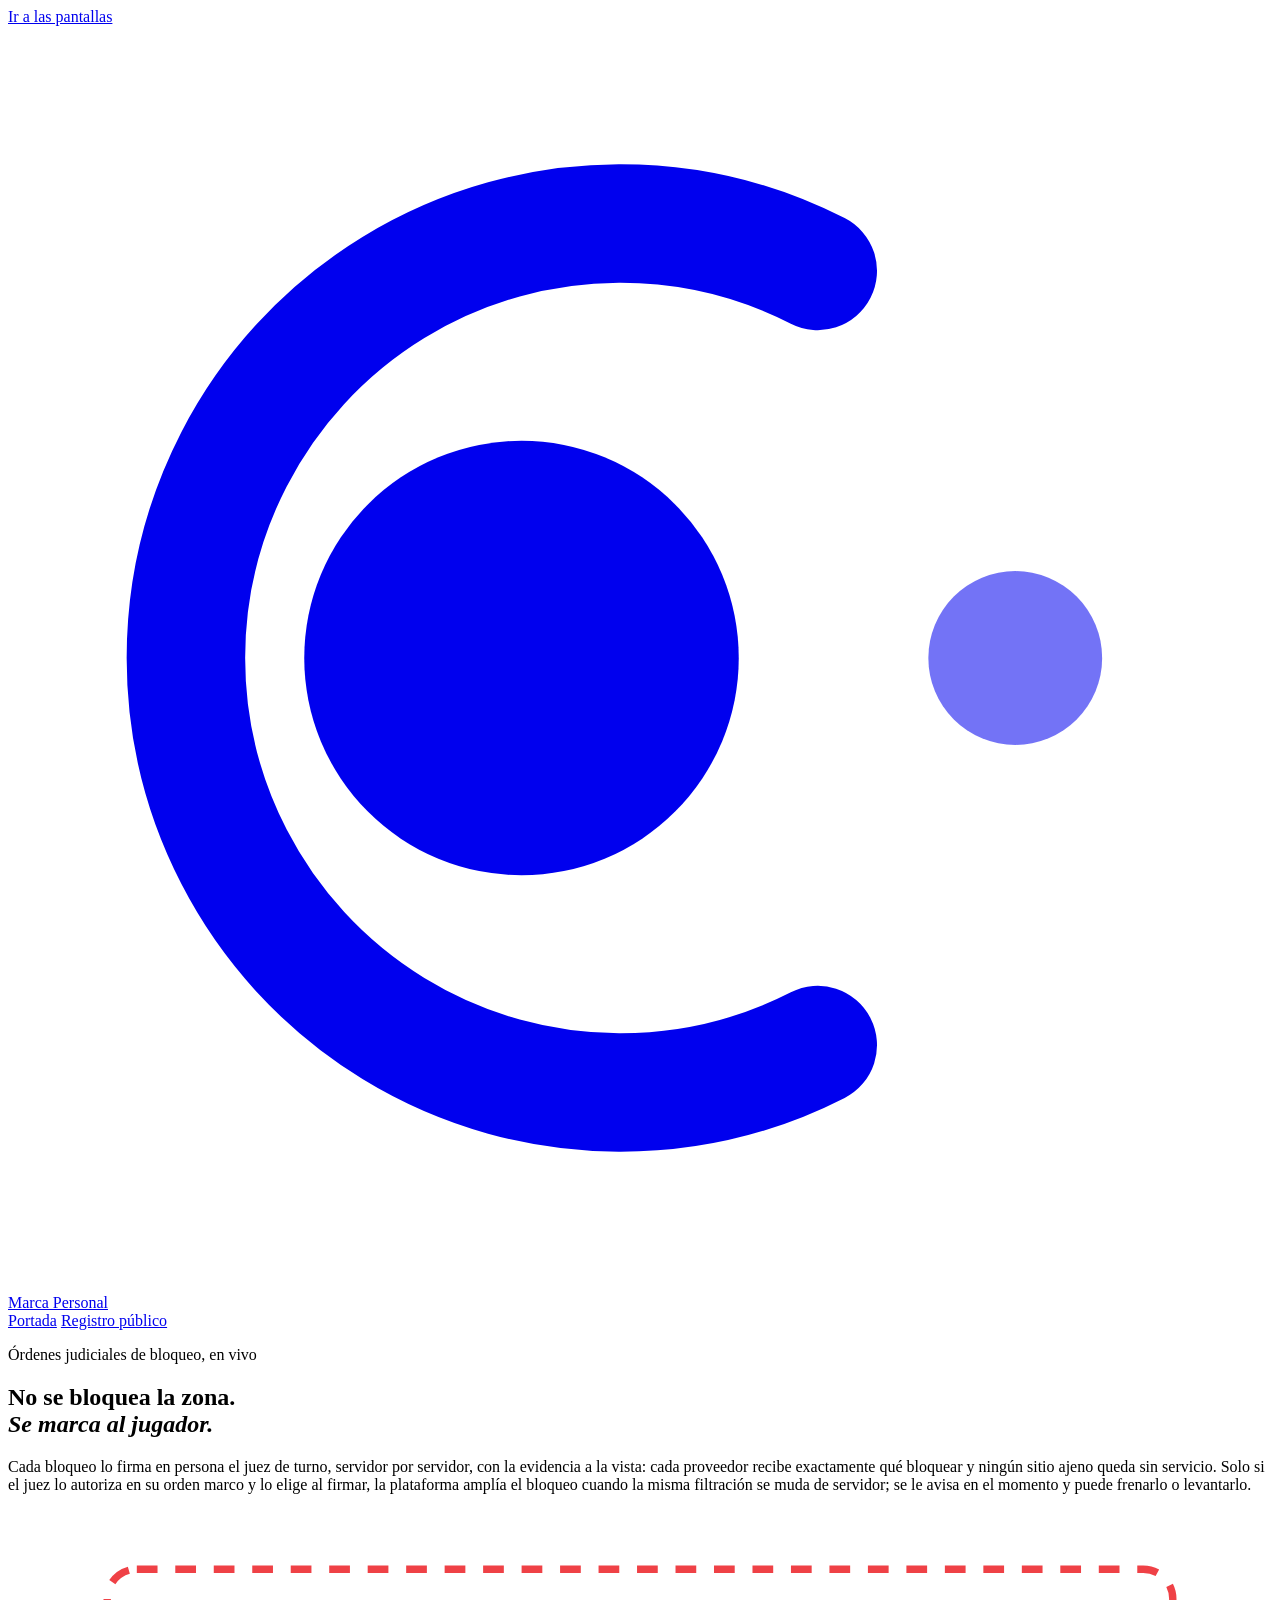
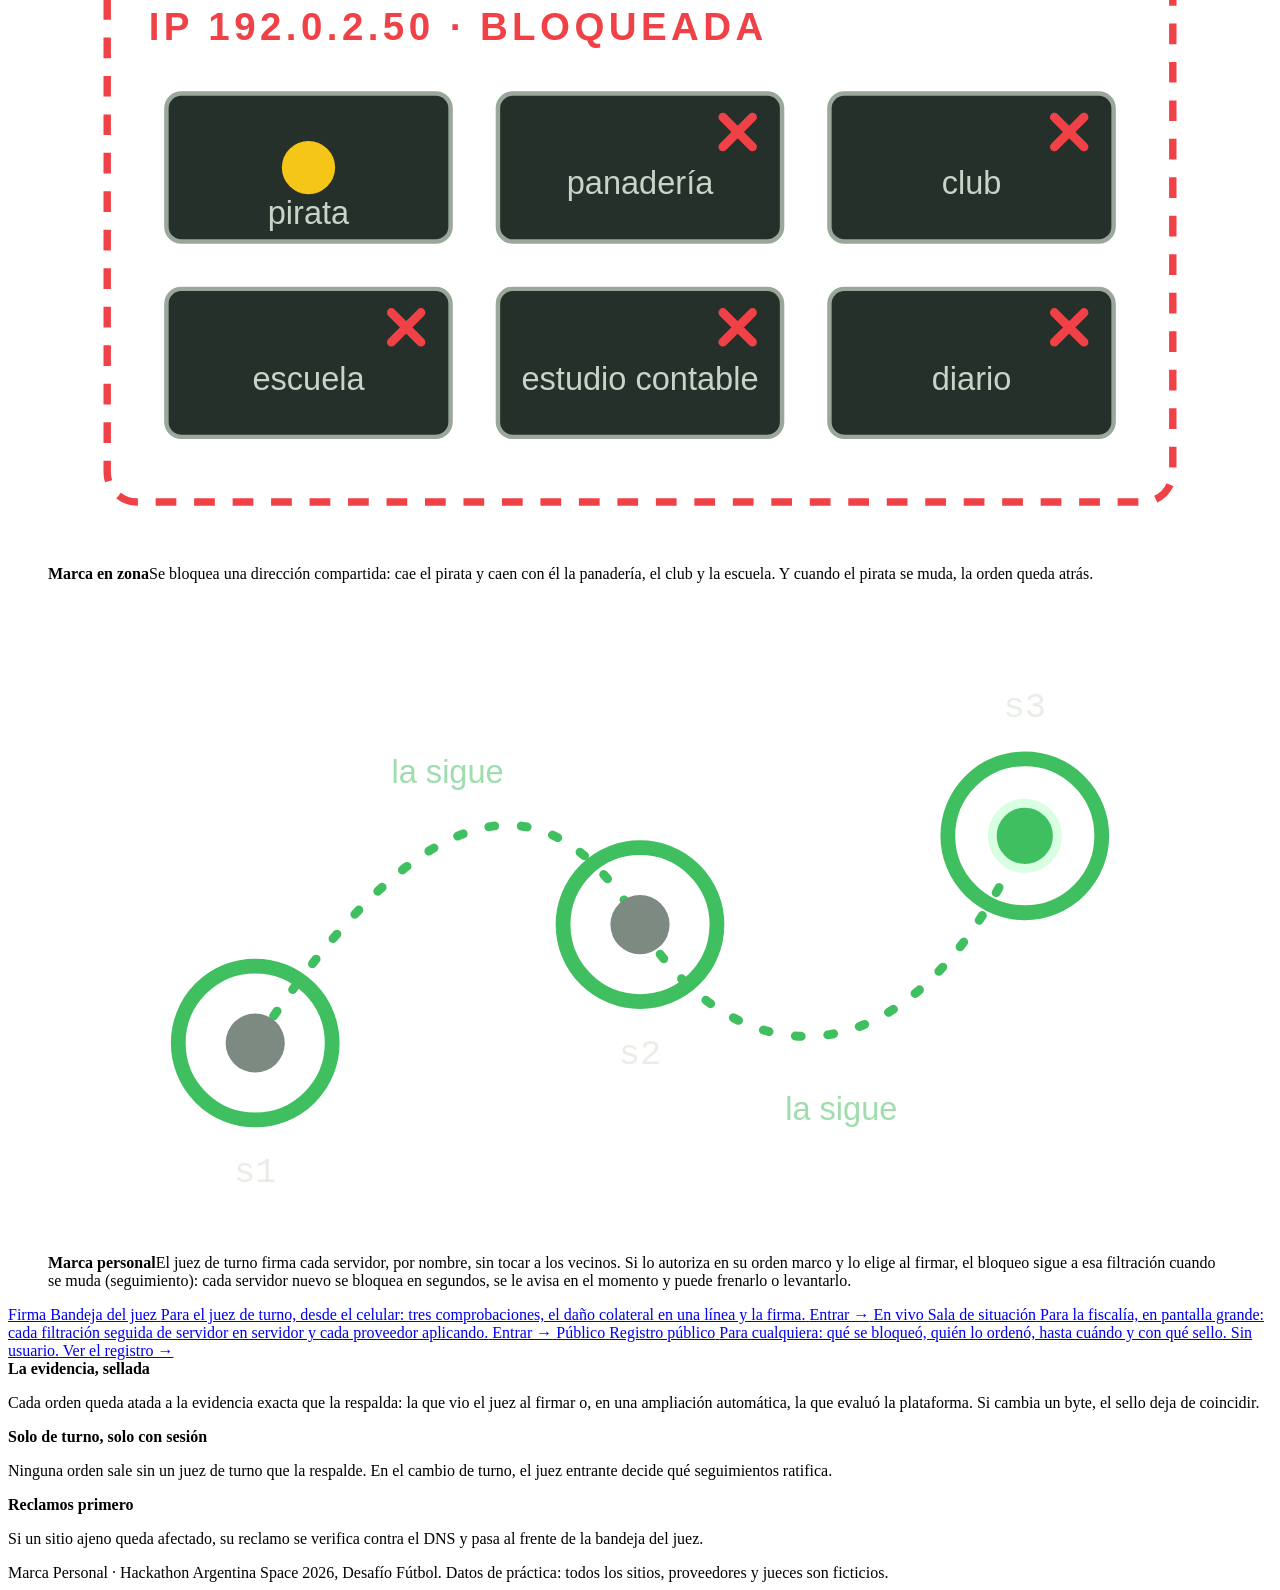
==== marca/web/index.html @ 3c909445 "Marca Personal: plataforma federal de órdenes de bloqueo en vivo Prototipo para el «Desafío Fútbol» " ====
<!doctype html>
<html lang="es">
<head>
  <meta charset="utf-8">
  <meta name="viewport" content="width=device-width, initial-scale=1">
  <meta name="color-scheme" content="light dark">
  <meta name="theme-color" content="#f3eee3">
  <title>Marca Personal — órdenes de bloqueo en vivo</title>
  <meta name="description" content="Órdenes judiciales de bloqueo que firma en persona el juez de turno, servidor por servidor, sin dejar sin servicio a sitios ajenos. Solo si el juez lo autoriza, el bloqueo sigue a la transmisión pirata cuando se muda.">
  <link rel="icon" href="/static/marca.svg" type="image/svg+xml">
  <link rel="stylesheet" href="/static/css/base.css">
  <link rel="stylesheet" href="/static/css/papel.css">
</head>
<body class="papel">
  <a class="saltar" href="#entradas">Ir a las pantallas</a>
  <div class="portada">
    <header class="publico__cabeza">
      <a class="logo" href="/" aria-label="Marca Personal, portada">
        <svg viewBox="0 0 32 32" aria-hidden="true"><circle cx="13" cy="16" r="5.5" fill="currentColor"/><path d="M20.5 6.2A11 11 0 1 0 20.5 25.8" fill="none" stroke="currentColor" stroke-width="3" stroke-linecap="round"/><circle cx="25.5" cy="16" r="2.2" fill="currentColor" opacity=".55"/></svg>
        <span class="logo__texto">Marca Personal</span>
      </a>
      <nav class="publico__nav" aria-label="Secciones">
        <a href="/" aria-current="page">Portada</a>
        <a href="/transparencia">Registro público</a>
      </nav>
    </header>

    <main>
      <section class="portada__heroe">
        <p class="rotulo">Órdenes judiciales de bloqueo, en vivo</p>
        <h1 class="portada__titulo">No se bloquea la zona.<br><em>Se marca al jugador.</em></h1>
        <p class="portada__bajada">Cada bloqueo lo firma en persona el juez de turno, servidor por servidor, con la evidencia a la vista: cada proveedor recibe exactamente qué bloquear y ningún sitio ajeno queda sin servicio. Solo si el juez lo autoriza en su orden marco y lo elige al firmar, la plataforma amplía el bloqueo cuando la misma filtración se muda de servidor; se le avisa en el momento y puede frenarlo o levantarlo.</p>
      </section>

      <section class="contraste" aria-label="Dos formas de bloquear">
        <div class="contraste__grilla">
          <figure>
            <svg viewBox="0 0 400 220" role="img" aria-labelledby="fig-zona">
              <title id="fig-zona">Marca en zona: se bloquea una IP compartida y caen todos los sitios que viven en ella.</title>
              <rect x="20" y="20" width="360" height="180" rx="10" fill="none" stroke="#ef4146" stroke-width="2.5" stroke-dasharray="7 6"/>
              <text x="34" y="44" fill="#ef4146" font-family="sans-serif" font-size="13" font-weight="700" letter-spacing="1.5">IP 192.0.2.50 · BLOQUEADA</text>
              <g fill="#26302b" stroke="#9aa79a" stroke-width="1.5">
                <rect x="40" y="62" width="96" height="50" rx="5"/><rect x="152" y="62" width="96" height="50" rx="5"/><rect x="264" y="62" width="96" height="50" rx="5"/>
                <rect x="40" y="128" width="96" height="50" rx="5"/><rect x="152" y="128" width="96" height="50" rx="5"/><rect x="264" y="128" width="96" height="50" rx="5"/>
              </g>
              <circle cx="88" cy="87" r="9" fill="#f5c518"/>
              <g font-family="sans-serif" font-size="11" fill="#c9d3c6" text-anchor="middle">
                <text x="88" y="106">pirata</text><text x="200" y="96">panadería</text><text x="312" y="96">club</text>
                <text x="88" y="162">escuela</text><text x="200" y="162">estudio contable</text><text x="312" y="162">diario</text>
              </g>
              <g stroke="#ef4146" stroke-width="3" stroke-linecap="round"><path d="M228 70l10 10M238 70l-10 10"/><path d="M340 70l10 10M350 70l-10 10"/><path d="M116 136l10 10M126 136l-10 10"/><path d="M228 136l10 10M238 136l-10 10"/><path d="M340 136l10 10M350 136l-10 10"/></g>
            </svg>
            <figcaption><strong class="contraste__zona">Marca en zona</strong><span>Se bloquea una dirección compartida: cae el pirata y caen con él la panadería, el club y la escuela. Y cuando el pirata se muda, la orden queda atrás.</span></figcaption>
          </figure>
          <figure>
            <svg viewBox="0 0 400 220" role="img" aria-labelledby="fig-personal">
              <title id="fig-personal">Marca personal: se bloquea solo el nombre del servidor pirata y, con el seguimiento que autoriza el juez, el bloqueo alcanza a la transmisión cuando se muda.</title>
              <path d="M70 150 C 130 60, 170 60, 200 110 S 290 170, 330 80" fill="none" stroke="#3fbf5f" stroke-width="3" stroke-dasharray="2 9" stroke-linecap="round"/>
              <g fill="none" stroke-width="5">
                <circle cx="70" cy="150" r="26" stroke="#3fbf5f"/><circle cx="200" cy="110" r="26" stroke="#3fbf5f"/><circle cx="330" cy="80" r="26" stroke="#3fbf5f"/>
              </g>
              <circle cx="70" cy="150" r="10" fill="#7d8a82"/><circle cx="200" cy="110" r="10" fill="#7d8a82"/><circle cx="330" cy="80" r="11" fill="#3fbf5f" stroke="#d9ffe3" stroke-width="3"/>
              <g font-family="ui-monospace, Menlo, monospace" font-size="12" fill="#e8eee6" text-anchor="middle">
                <text x="70" y="197">s1</text><text x="200" y="157">s2</text><text x="330" y="40">s3</text>
              </g>
              <g font-family="sans-serif" font-size="11" fill="#9fdcae" text-anchor="middle">
                <text x="135" y="62">la sigue</text><text x="268" y="176">la sigue</text>
              </g>
            </svg>
            <figcaption><strong>Marca personal</strong><span>El juez de turno firma cada servidor, por nombre, sin tocar a los vecinos. Si lo autoriza en su orden marco y lo elige al firmar, el bloqueo sigue a esa filtración cuando se muda (seguimiento): cada servidor nuevo se bloquea en segundos, se le avisa en el momento y puede frenarlo o levantarlo.</span></figcaption>
          </figure>
        </div>
      </section>

      <section id="entradas" class="entradas" aria-label="Pantallas">
        <a class="entrada-portada entrada-portada--juez" href="/juez">
          <span class="tarjeta tarjeta--amarilla">Firma</span>
          <span class="entrada-portada__titulo">Bandeja del juez</span>
          <span class="entrada-portada__texto">Para el juez de turno, desde el celular: tres comprobaciones, el daño colateral en una línea y la firma.</span>
          <span class="entrada-portada__ir">Entrar →</span>
        </a>
        <a class="entrada-portada entrada-portada--sala" href="/sala">
          <span class="tarjeta tarjeta--verde">En vivo</span>
          <span class="entrada-portada__titulo">Sala de situación</span>
          <span class="entrada-portada__texto">Para la fiscalía, en pantalla grande: cada filtración seguida de servidor en servidor y cada proveedor aplicando.</span>
          <span class="entrada-portada__ir">Entrar →</span>
        </a>
        <a class="entrada-portada entrada-portada--registro" href="/transparencia">
          <span class="tarjeta tarjeta--gris">Público</span>
          <span class="entrada-portada__titulo">Registro público</span>
          <span class="entrada-portada__texto">Para cualquiera: qué se bloqueó, quién lo ordenó, hasta cuándo y con qué sello. Sin usuario.</span>
          <span class="entrada-portada__ir">Ver el registro →</span>
        </a>
      </section>

      <section class="ideas" aria-label="Cómo funciona">
        <div class="idea"><strong>La evidencia, sellada</strong><p>Cada orden queda atada a la evidencia exacta que la respalda: la que vio el juez al firmar o, en una ampliación automática, la que evaluó la plataforma. Si cambia un byte, el sello deja de coincidir.</p></div>
        <div class="idea"><strong>Solo de turno, solo con sesión</strong><p>Ninguna orden sale sin un juez de turno que la respalde. En el cambio de turno, el juez entrante decide qué seguimientos ratifica.</p></div>
        <div class="idea"><strong>Reclamos primero</strong><p>Si un sitio ajeno queda afectado, su reclamo se verifica contra el DNS y pasa al frente de la bandeja del juez.</p></div>
      </section>
    </main>

    <footer class="pie">Marca Personal · Hackathon Argentina Space 2026, Desafío Fútbol. Datos de práctica: todos los sitios, proveedores y jueces son ficticios.</footer>
  </div>
</body>
</html>
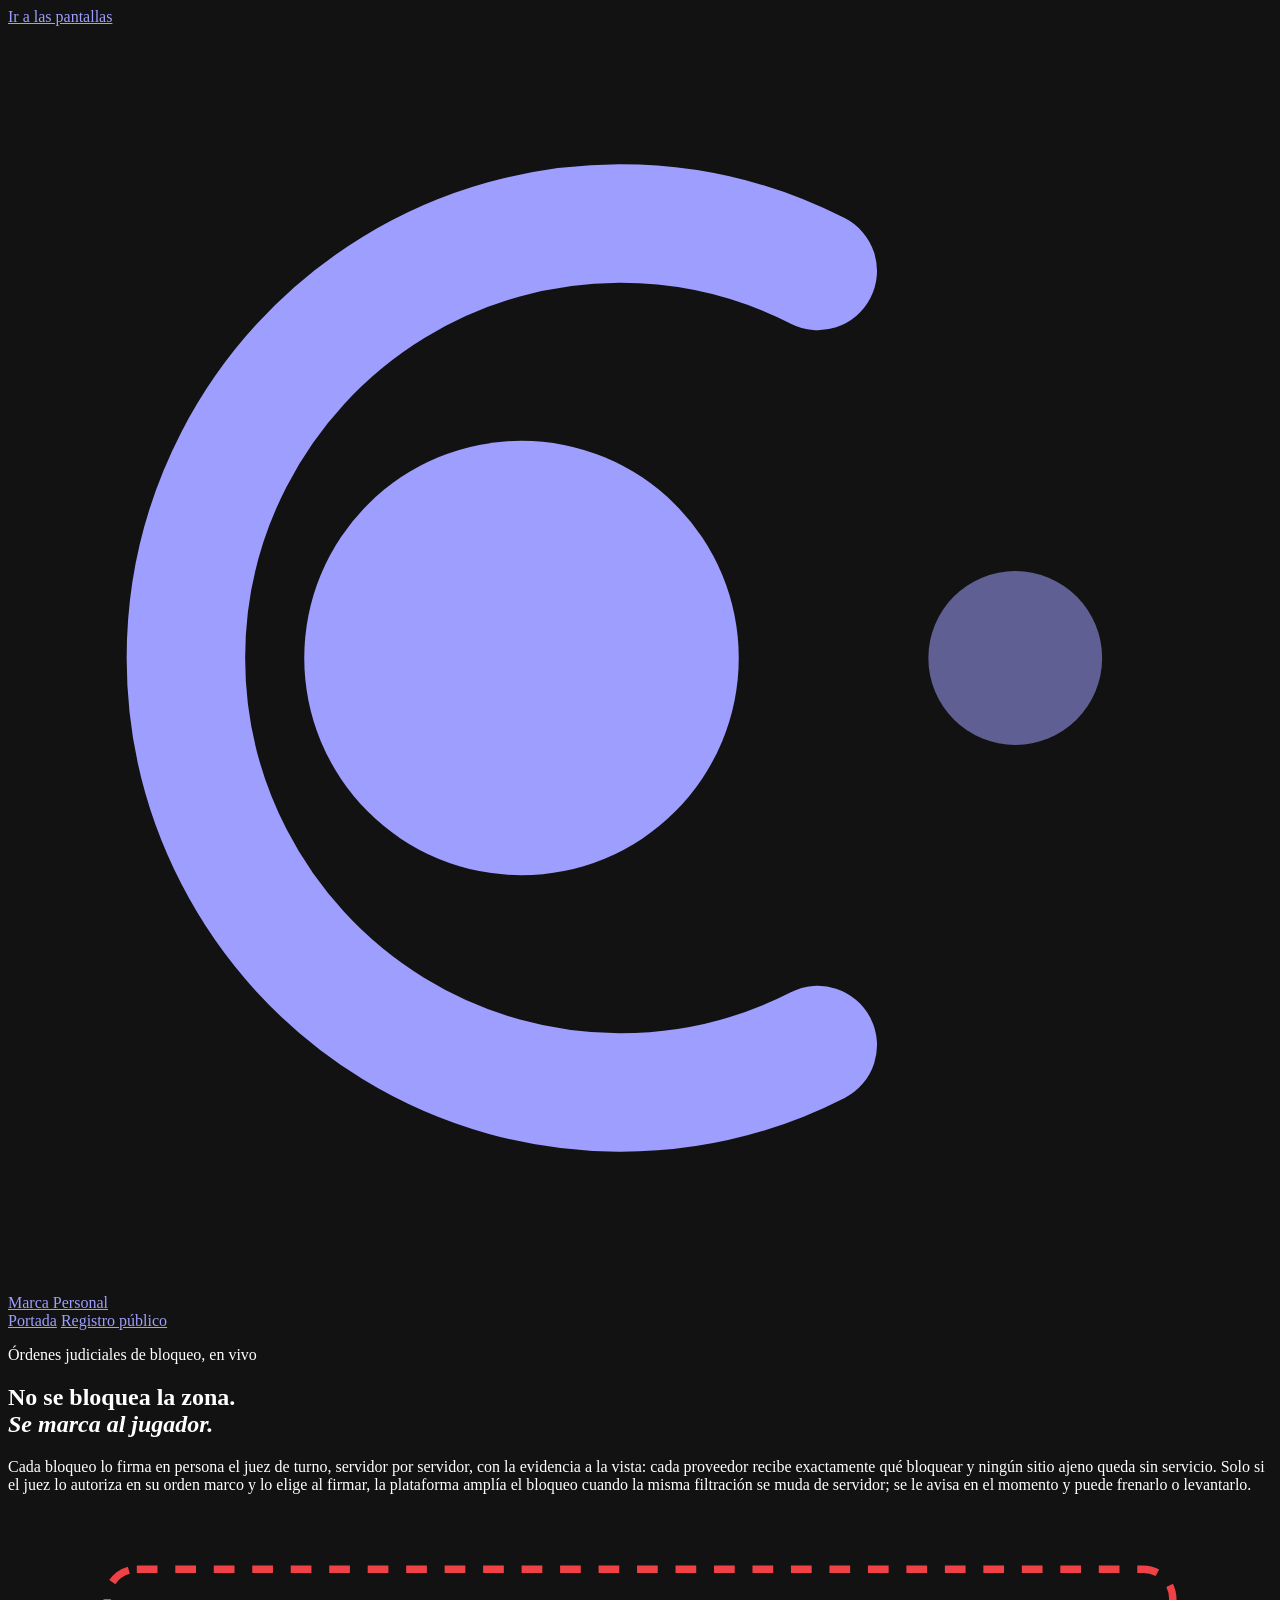
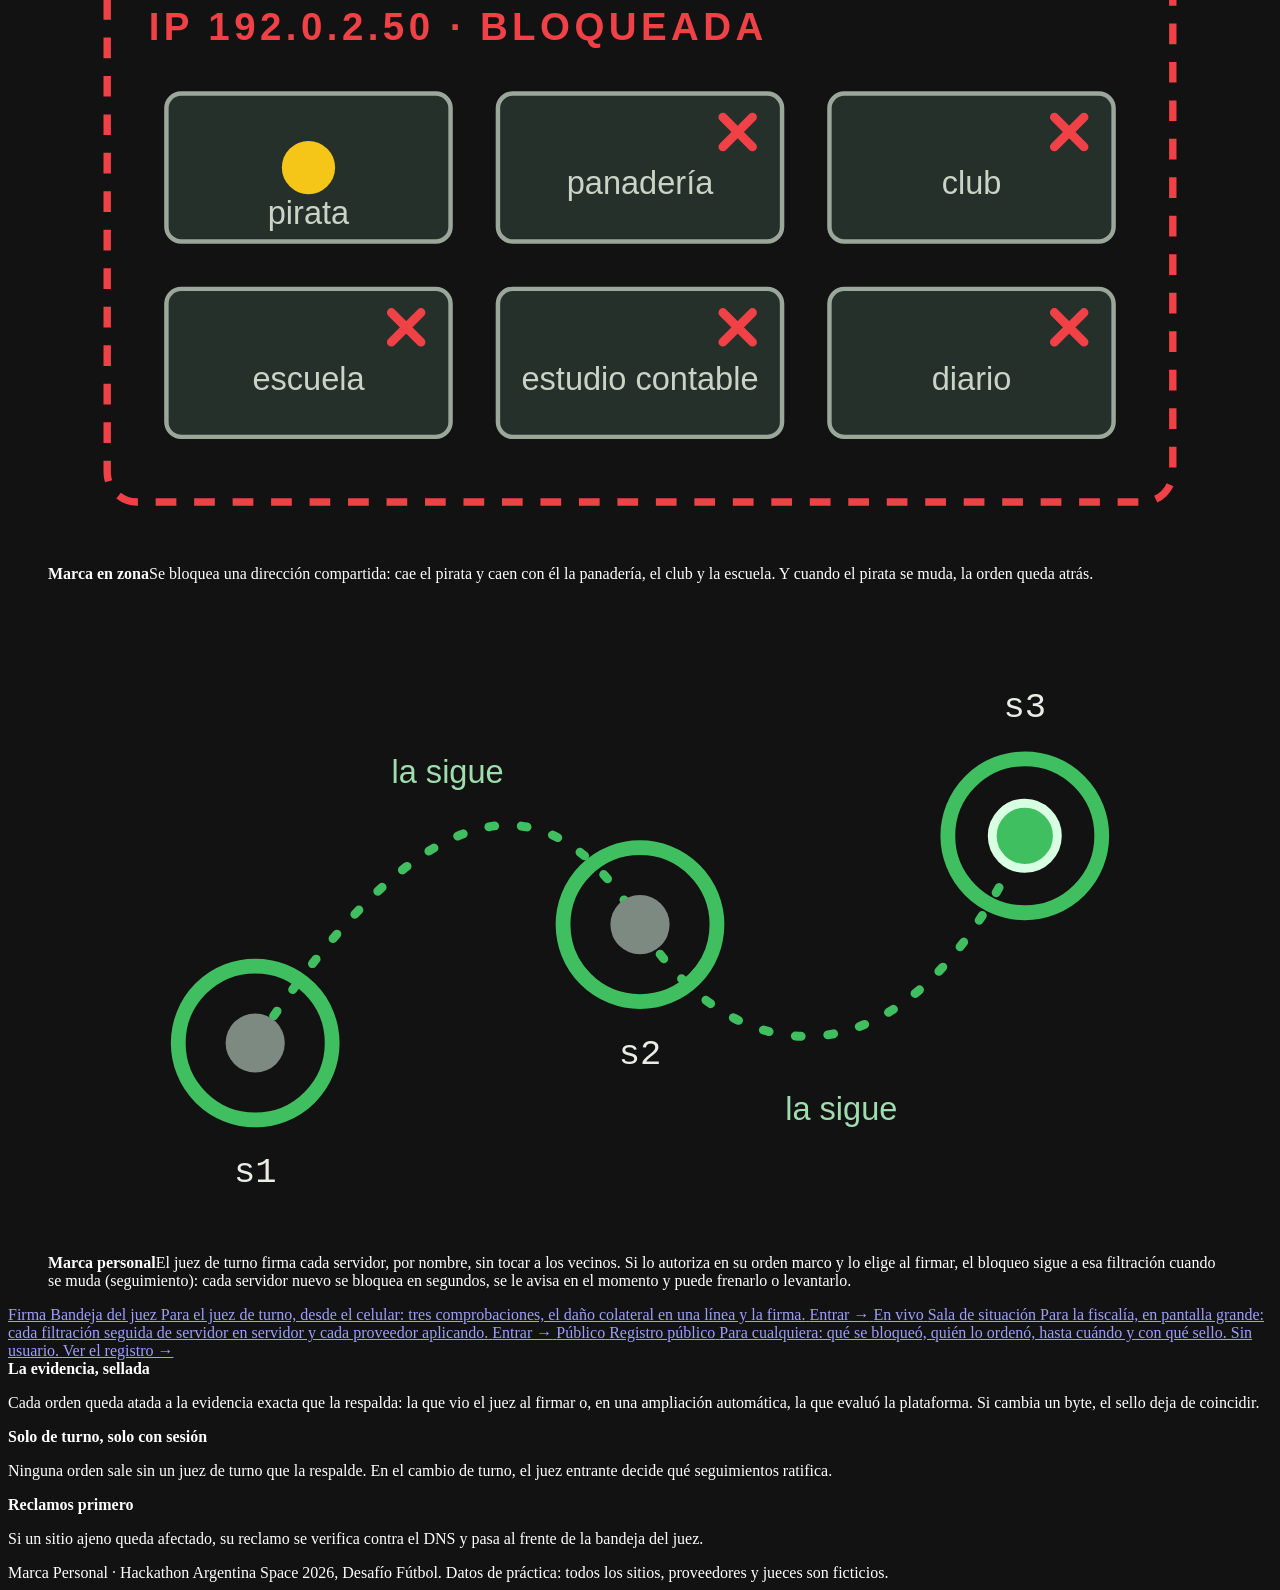
==== commit 2af4d5eb: "Interfaz «Estadio de noche»: un solo tema oscuro Reemplaza «La planilla y la transmisión». Solo camb" ====
--- a/marca/web/index.html
+++ b/marca/web/index.html
@@ -3,8 +3,8 @@
 <head>
   <meta charset="utf-8">
   <meta name="viewport" content="width=device-width, initial-scale=1">
-  <meta name="color-scheme" content="light dark">
-  <meta name="theme-color" content="#f3eee3">
+  <meta name="color-scheme" content="dark">
+  <meta name="theme-color" content="#06090a">
   <title>Marca Personal — órdenes de bloqueo en vivo</title>
   <meta name="description" content="Órdenes judiciales de bloqueo que firma en persona el juez de turno, servidor por servidor, sin dejar sin servicio a sitios ajenos. Solo si el juez lo autoriza, el bloqueo sigue a la transmisión pirata cuando se muda.">
   <link rel="icon" href="/static/marca.svg" type="image/svg+xml">
